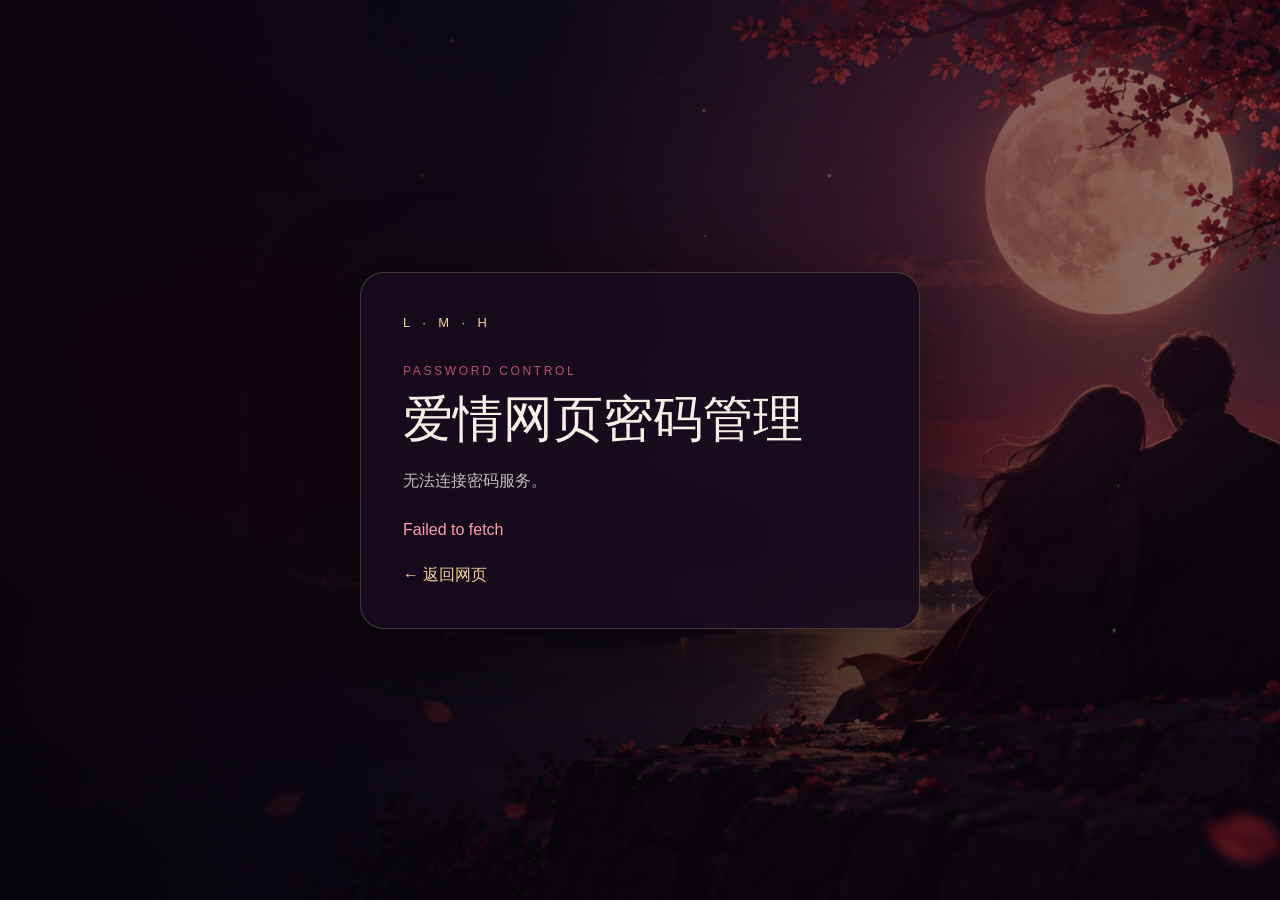
==== admin.html @ dd5e63a1 "增加加密访问和密码管理功能" ====
<!doctype html>
<html lang="zh-CN">
<head>
  <meta charset="UTF-8">
  <meta name="viewport" content="width=device-width, initial-scale=1.0">
  <meta name="robots" content="noindex, nofollow">
  <title>爱情网页 · 密码管理</title>
  <link rel="stylesheet" href="auth.css">
</head>
<body class="auth-page admin-page">
  <main class="auth-shell">
    <section class="auth-card admin-card" aria-labelledby="adminTitle">
      <div class="auth-mark">L · M · H</div>
      <p class="auth-eyebrow">PASSWORD CONTROL</p>
      <h1 id="adminTitle">爱情网页密码管理</h1>
      <p class="auth-copy" id="adminIntro">正在检查密码状态……</p>

      <form id="setupForm" class="auth-form" hidden>
        <h2>首次设置</h2>
        <label for="initialAccess">网页访问密码</label>
        <input id="initialAccess" type="password" minlength="8" autocomplete="new-password" required>
        <label for="initialAccessConfirm">再次输入访问密码</label>
        <input id="initialAccessConfirm" type="password" minlength="8" autocomplete="new-password" required>
        <label for="initialAdmin">管理密码</label>
        <input id="initialAdmin" type="password" minlength="10" autocomplete="new-password" required>
        <label for="initialAdminConfirm">再次输入管理密码</label>
        <input id="initialAdminConfirm" type="password" minlength="10" autocomplete="new-password" required>
        <p class="field-help">管理密码用于以后修改访问密码，请勿与访问密码相同。</p>
        <button class="primary-button" type="submit">保存首次设置</button>
      </form>

      <form id="changeAccessForm" class="auth-form" hidden>
        <h2>修改网页访问密码</h2>
        <label for="adminPassword">管理密码</label>
        <input id="adminPassword" type="password" minlength="10" autocomplete="current-password" required>
        <label for="newAccess">新的访问密码</label>
        <input id="newAccess" type="password" minlength="8" autocomplete="new-password" required>
        <label for="newAccessConfirm">再次输入新访问密码</label>
        <input id="newAccessConfirm" type="password" minlength="8" autocomplete="new-password" required>
        <button class="primary-button" type="submit">修改访问密码</button>
      </form>

      <details id="adminPasswordPanel" hidden>
        <summary>修改管理密码</summary>
        <form id="changeAdminForm" class="auth-form compact-form">
          <label for="oldAdmin">当前管理密码</label>
          <input id="oldAdmin" type="password" minlength="10" autocomplete="current-password" required>
          <label for="newAdmin">新的管理密码</label>
          <input id="newAdmin" type="password" minlength="10" autocomplete="new-password" required>
          <label for="newAdminConfirm">再次输入新管理密码</label>
          <input id="newAdminConfirm" type="password" minlength="10" autocomplete="new-password" required>
          <button class="secondary-button" type="submit">修改管理密码</button>
        </form>
      </details>

      <p class="form-message" id="adminMessage" role="status" aria-live="polite"></p>
      <a class="back-link" href="./">← 返回网页</a>
    </section>
  </main>
  <script src="auth-config.js"></script>
  <script src="admin.js"></script>
</body>
</html>
---- auth.css ----
:root {
  color-scheme: dark;
  --bg: #0c0710;
  --card: rgba(23, 12, 30, 0.91);
  --gold: #f2d29a;
  --rose: #b84f73;
  --text: #f8efe7;
  --muted: #c9b7c3;
  --line: rgba(242, 210, 154, 0.22);
}
* { box-sizing: border-box; }
body { margin: 0; min-height: 100vh; font-family: "Microsoft YaHei", "PingFang SC", sans-serif; color: var(--text); }
.auth-page {
  background:
    linear-gradient(90deg, rgba(8, 4, 12, .9), rgba(20, 8, 24, .46)),
    url("hero.png") center/cover fixed;
}
.auth-page::before { content: ""; position: fixed; inset: 0; background: radial-gradient(circle at 76% 18%, rgba(167, 58, 91, .24), transparent 38%); pointer-events: none; }
.auth-shell { min-height: 100vh; display: grid; place-items: center; padding: 28px 18px; }
.auth-card { width: min(480px, 100%); padding: 42px; border: 1px solid var(--line); border-radius: 24px; background: var(--card); box-shadow: 0 28px 90px rgba(0,0,0,.55); backdrop-filter: blur(18px); }
.admin-card { width: min(560px, 100%); }
.auth-mark { color: var(--gold); letter-spacing: .34em; font-size: 13px; }
.auth-eyebrow { margin: 34px 0 12px; color: var(--rose); letter-spacing: .22em; font-size: 12px; }
h1 { margin: 0; font-family: Georgia, "Songti SC", serif; font-size: clamp(32px, 7vw, 50px); line-height: 1.18; font-weight: 500; }
h2 { margin: 14px 0 2px; font-size: 20px; font-weight: 500; color: var(--gold); }
.auth-copy { color: var(--muted); line-height: 1.75; margin: 18px 0 26px; }
.auth-form { display: grid; gap: 10px; }
.auth-form[hidden], [hidden] { display: none !important; }
label { color: #eadde5; font-size: 14px; margin-top: 8px; }
input { width: 100%; border: 1px solid rgba(255,255,255,.16); border-radius: 12px; padding: 14px 15px; background: rgba(5,3,8,.72); color: #fff; font-size: 16px; outline: none; }
input:focus { border-color: var(--gold); box-shadow: 0 0 0 3px rgba(242,210,154,.12); }
.password-row { display: grid; grid-template-columns: 1fr auto; gap: 8px; }
.show-password, .secondary-button { border: 1px solid var(--line); border-radius: 12px; background: transparent; color: var(--gold); padding: 0 15px; cursor: pointer; }
.primary-button { margin-top: 10px; border: 0; border-radius: 12px; padding: 15px 18px; background: linear-gradient(135deg, #b64a70, #7c294d); color: #fff; font-size: 16px; cursor: pointer; box-shadow: 0 12px 28px rgba(125,36,73,.34); }
.primary-button:disabled { opacity: .6; cursor: wait; }
.secondary-button { padding: 13px 16px; margin-top: 10px; }
.form-message { min-height: 24px; margin: 14px 0 0; color: var(--muted); }
.form-message[data-type="error"] { color: #ff9aac; }
.form-message[data-type="success"] { color: #b8e5c1; }
.auth-footnote, .field-help { color: #968593; font-size: 12px; line-height: 1.65; }
.auth-footnote { margin: 22px 0 0; text-align: center; }
details { margin-top: 24px; border-top: 1px solid var(--line); padding-top: 18px; }
summary { color: var(--gold); cursor: pointer; }
.compact-form { margin-top: 14px; }
.back-link { display: inline-block; margin-top: 20px; color: var(--gold); text-decoration: none; }
@media (max-width: 560px) { .auth-card { padding: 30px 22px; border-radius: 18px; } }
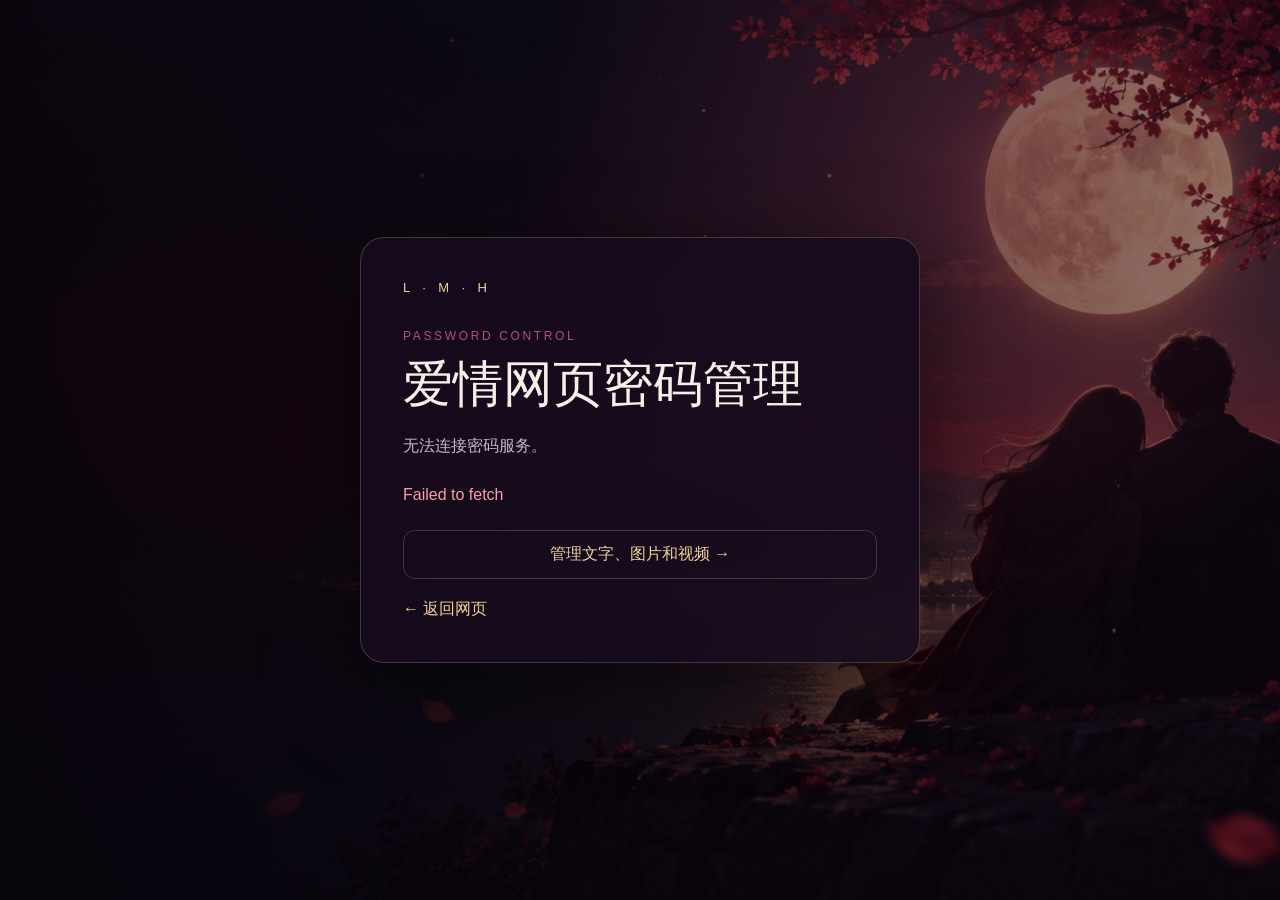
==== commit 3ebbc117: "升级爱情网页并增加内容工作室 扩充爱情故事与回忆板块；增加手机端文字、图片、视频内容管理；接入 Supabase 邮箱登录、加密内容库和媒体存储。" ====
--- a/admin.html
+++ b/admin.html
@@ -54,6 +54,7 @@
       </details>
 
       <p class="form-message" id="adminMessage" role="status" aria-live="polite"></p>
+      <a class="studio-link" href="studio.html">管理文字、图片和视频 →</a>
       <a class="back-link" href="./">← 返回网页</a>
     </section>
   </main>
--- a/auth.css
+++ b/auth.css
@@ -43,4 +43,5 @@
 summary { color: var(--gold); cursor: pointer; }
 .compact-form { margin-top: 14px; }
 .back-link { display: inline-block; margin-top: 20px; color: var(--gold); text-decoration: none; }
+.studio-link { display: block; margin-top: 20px; padding: 13px 16px; border: 1px solid var(--line); border-radius: 12px; color: var(--gold); text-align: center; text-decoration: none; }
 @media (max-width: 560px) { .auth-card { padding: 30px 22px; border-radius: 18px; } }
